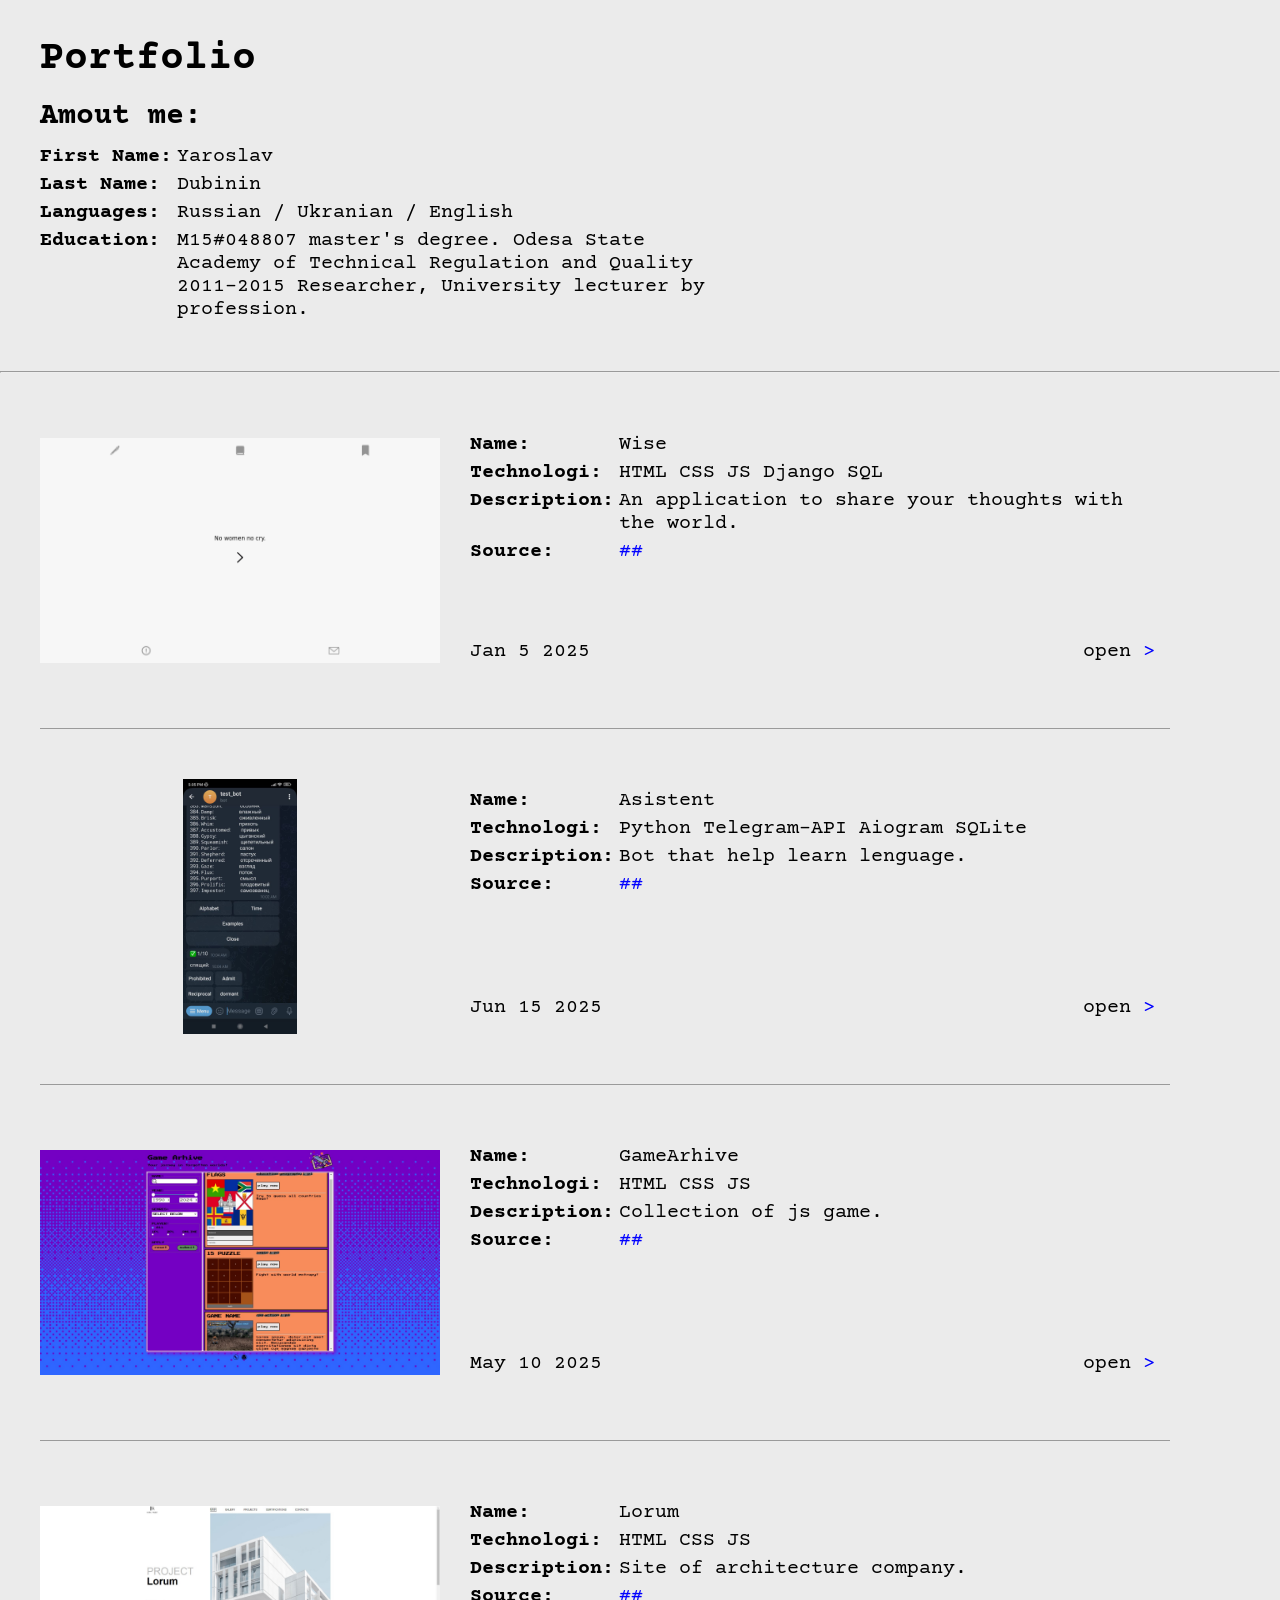
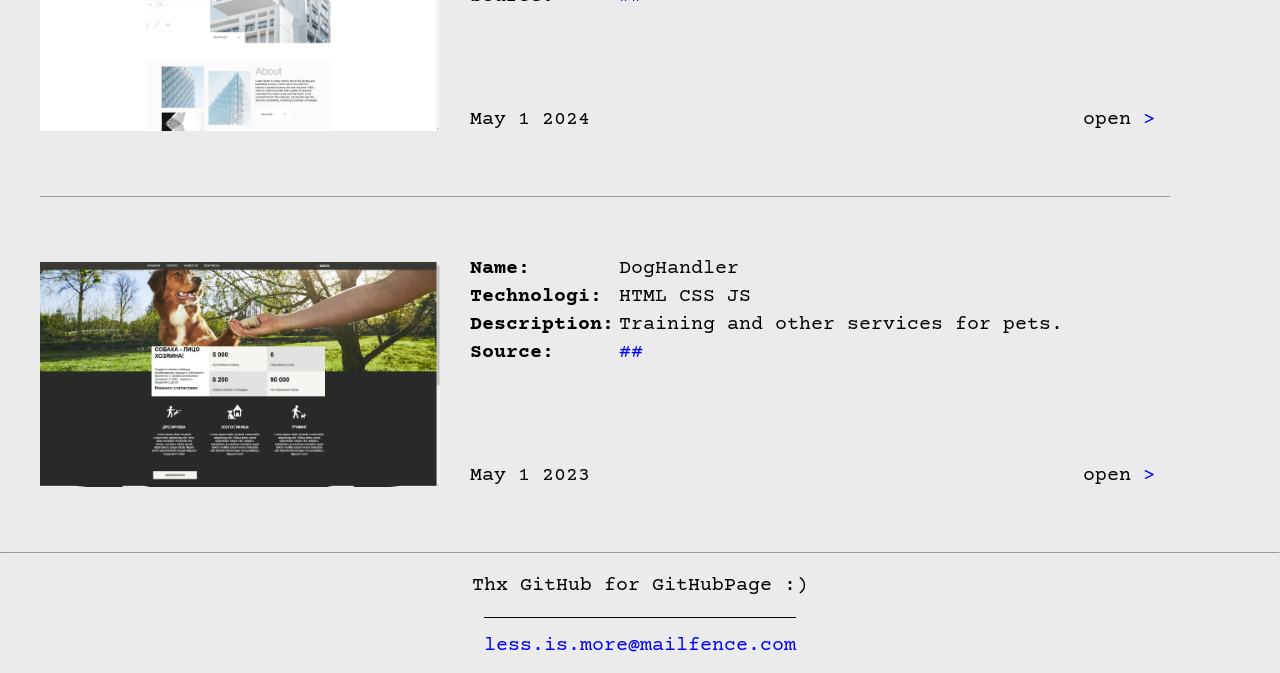
==== index.html @ a86fe273 "Update project links and formatting in index.html" ====
<!DOCTYPE html>
<html lang="en">

<head>
  <meta charset="UTF-8">
  <meta name="viewport" content="width=device-width, initial-scale=1.0">

  <link rel="preconnect" href="https://fonts.googleapis.com">
  <link rel="preconnect" href="https://fonts.gstatic.com" crossorigin>
  <link href="https://fonts.googleapis.com/css2?family=Courier+Prime:ital,wght@0,400;0,700;1,400;1,700&display=swap" rel="stylesheet">

  <link rel="stylesheet" href="css/normolize.css">
  <link rel="stylesheet" href="css/style.css">
  <link rel="icon" href="img/favicon.svg">
  <title>YD Portfolio</title>
</head>

<body>
  <div class="wrapper">
    <header class="header">
      <div class="container">
        <h1 class="main-title">Portfolio</h1>
        <h2>Amout me:</h2>
        
        <dl>
          <dt>First Name:</dt>
          <dd>Yaroslav</dd>
          <dt>Last Name:</dt>
          <dd>Dubinin</dd>
          <dt>Languages:</dt>
          <dd>Russian / Ukranian / English</dd>
          <dt>Education:</dt>
          <dd>M15#048807 master's degree. Odesa State Academy of Technical Regulation and Quality 2011-2015 Researcher, University lecturer by profession.</dd>
        </dl> 
      </div>
    </header>
    
    <hr>  <!-- ################ -->
    
    <main class="main">
      <div class="container">
        <div class="main-inner">
          
          <!-- Wise -->
          <div class="project">
            <div class="previev-img">
              <img src="./projects/wise/img/wise1.png" alt="">
            </div>
      
            <div class="description">
              <dl>
                <dt>Name:</dt>
                <dd>Wise</dd>
                <dt>Technologi:</dt>
                <dd>HTML CSS JS Django SQL</dd>
                <dt>Description:</dt>
                <dd>An application to share your thoughts with the world.</dd>
                <dt>Source:</dt>
                <dd>
                  <a target="_blank" 
                    href="https://github.com/foxtailer/simple-django-project_wise">
                    <span class="project-link__arrow">##</span>
                  </a>
                </dd>
              </dl>

              <div class="project-footer">
                <span class="project-date">Jan 5 2025</span>
                <a class="project-link" target="_blank" 
                  href="https://foxtailer2.pythonanywhere.com/">
                  open <span class="project-link__arrow">></span>
                </a>
              </div>
            </div>
          </div>

          <!-- TelegramBot -->
          <div class="project">
            <div class="previev-img">
              <img src="./projects/asistentBot/img/proviev.jpeg" alt="">
            </div>
      
            <div class="description">
              <dl>
                <dt>Name:</dt>
                <dd>Asistent</dd>
                <dt>Technologi:</dt>
                <dd>Python Telegram-API Aiogram SQLite</dd>
                <dt>Description:</dt>
                <dd>Bot that help learn lenguage.</dd>
                <dt>Source:</dt>
                <dd>
                  <a target="_blank" 
                    href="https://github.com/foxtailer/tg-asistent-bot">
                    <span class="project-link__arrow">##</span>
                  </a>
                </dd>
              </dl>

              <div class="project-footer">
                <span class="project-date">Jun 15 2025</span>
                <a class="project-link" target="_blank" 
                  href="https://web.telegram.org/a/#7823944712">
                  open <span class="project-link__arrow">></span>
                </a>
              </div>
            </div>
          </div>

          <!-- GameArhive -->
          <div class="project">
            <div class="previev-img">
              <img src="./projects/gamearhive/img/previev.jpg" alt="">
            </div>

            <div class="description">
              <dl>
                <dt>Name:</dt>
                <dd>GameArhive</dd>
                <dt>Technologi:</dt>
                <dd>HTML CSS JS</dd>
                <dt>Description:</dt>
                <dd>Collection of js game.</dd>
                <dt>Source:</dt>
                <dd>
                  <a target="_blank" 
                    href="https://github.com/foxtailer/__personal/tree/main/projects/gamearhive">
                    <span class="project-link__arrow">##</span>
                  </a>
                </dd>
              </dl>

              <div class="project-footer">
                <span class="project-date">May 10 2025</span>
                <a class="project-link" target="_blank" 
                  href="./projects/gamearhive/index-g.html">
                  open <span class="project-link__arrow">></span>
                </a>
              </div>
            </div>
          </div>
          
          <!-- Lorum -->
          <div class="project">
            <div class="previev-img">
              <img src="./projects/lorum/img/previev.jpg" alt="">
            </div>
    
            <div class="description">
              <dl>
                <dt>Name:</dt>
                <dd>Lorum</dd>
                <dt>Technologi:</dt>
                <dd>HTML CSS JS</dd>
                <dt>Description:</dt>
                <dd>Site of architecture company.</dd>
                <dt>Source:</dt>
                <dd>
                  <a target="_blank" 
                    href="https://github.com/foxtailer/__personal/tree/main/projects/lorum">
                    <span class="project-link__arrow">##</span>
                  </a>
                </dd>
              </dl>

              <div class="project-footer">
                <span class="project-date">May 1 2024</span>
                <a class="project-link" target="_blank" 
                  href="./projects/lorum/index-l.html">
                  open <span class="project-link__arrow">></span>
                </a>
              </div>
            </div>
          </div>

          <!-- DogHandler -->
          <div class="project">
            <div class="previev-img">
              <img src="./projects/doghandler/img/previev.jpg" alt="">
            </div>
      
            <div class="description">
              <dl>
                <dt>Name:</dt>
                <dd>DogHandler</dd>
                <dt>Technologi:</dt>
                <dd>HTML CSS JS</dd>
                <dt>Description:</dt>
                <dd>Training and other services for pets.</dd>
                <dt>Source:</dt>
                <dd>
                  <a target="_blank" 
                    href="https://github.com/foxtailer/__personal/tree/main/projects/doghandler">
                    <span class="project-link__arrow">##</span>
                  </a>
                </dd>
              </dl>

              <div class="project-footer">
                <span class="project-date">May 1 2023</span>
                <a class="project-link" target="_blank" 
                  href="./projects/doghandler/index-d.html">
                  open <span class="project-link__arrow">></span>
                </a>
              </div>
            </div>
          </div>
          
          <!-- Numbers -->
          <!--
          <div class="project">
            <div class="previev-img">
              <img src="./projects/numbers/img/previev.jpg" alt="">
            </div>
    
            <div class="description">
              <dl>
                <dt>Name:</dt>
                <dd>Numbers</dd>
                <dt>Technologi:</dt>
                <dd>HTML CSS JS</dd>
                <dt>Description:</dt>
                <dd>Asist to learn products code.</dd>
              </dl>
              <a class="project-link" target="_blank" href="./projects/numbers/index.html">
                open <span class="project-link__arrow">></span></a>
            </div>
          </div>
          -->
          
        </div>
      </div>
    </main>

    <hr>
    <footer>
      <div class="container">
        <p>Thx GitHub for GitHubPage :)</p>
        <div class="contacts">
          <a class="contacts__mail" 
            href="mailto:less.is.more@mailfence.com">
          less.is.more@mailfence.com</a>
        </div>
      </div>
    </footer>
  </div>
  
  <script src="js/main.js"></script>
</body>
</html>
---- css/normolize.css ----
/*! normalize.css v8.0.1 | MIT License | github.com/necolas/normalize.css */

/* Document
   ========================================================================== */

/**
 * 1. Correct the line height in all browsers.
 * 2. Prevent adjustments of font size after orientation changes in iOS.
 */

 html {
    line-height: 1.15; /* 1 */
    -webkit-text-size-adjust: 100%; /* 2 */
  }
  
  /* Sections
     ========================================================================== */
  
  /**
   * Remove the margin in all browsers.
   */
  
  body {
    margin: 0;
  }
  
  /**
   * Render the `main` element consistently in IE.
   */
  
  main {
    display: block;
  }
  
  /**
   * Correct the font size and margin on `h1` elements within `section` and
   * `article` contexts in Chrome, Firefox, and Safari.
   */
  
  h1 {
    font-size: 2em;
    margin: 0.67em 0;
  }
  
  /* Grouping content
     ========================================================================== */
  
  /**
   * 1. Add the correct box sizing in Firefox.
   * 2. Show the overflow in Edge and IE.
   */
  
  hr {
    box-sizing: content-box; /* 1 */
    height: 0; /* 1 */
    overflow: visible; /* 2 */
  }
  
  /**
   * 1. Correct the inheritance and scaling of font size in all browsers.
   * 2. Correct the odd `em` font sizing in all browsers.
   */
  
  pre {
    font-family: monospace, monospace; /* 1 */
    font-size: 1em; /* 2 */
  }
  
  /* Text-level semantics
     ========================================================================== */
  
  /**
   * Remove the gray background on active links in IE 10.
   */
  
  a {
    background-color: transparent;
  }
  
  /**
   * 1. Remove the bottom border in Chrome 57-
   * 2. Add the correct text decoration in Chrome, Edge, IE, Opera, and Safari.
   */
  
  abbr[title] {
    border-bottom: none; /* 1 */
    text-decoration: underline; /* 2 */
    text-decoration: underline dotted; /* 2 */
  }
  
  /**
   * Add the correct font weight in Chrome, Edge, and Safari.
   */
  
  b,
  strong {
    font-weight: bolder;
  }
  
  /**
   * 1. Correct the inheritance and scaling of font size in all browsers.
   * 2. Correct the odd `em` font sizing in all browsers.
   */
  
  code,
  kbd,
  samp {
    font-family: monospace, monospace; /* 1 */
    font-size: 1em; /* 2 */
  }
  
  /**
   * Add the correct font size in all browsers.
   */
  
  small {
    font-size: 80%;
  }
  
  /**
   * Prevent `sub` and `sup` elements from affecting the line height in
   * all browsers.
   */
  
  sub,
  sup {
    font-size: 75%;
    line-height: 0;
    position: relative;
    vertical-align: baseline;
  }
  
  sub {
    bottom: -0.25em;
  }
  
  sup {
    top: -0.5em;
  }
  
  /* Embedded content
     ========================================================================== */
  
  /**
   * Remove the border on images inside links in IE 10.
   */
  
  img {
    border-style: none;
  }
  
  /* Forms
     ========================================================================== */
  
  /**
   * 1. Change the font styles in all browsers.
   * 2. Remove the margin in Firefox and Safari.
   */
  
  button,
  input,
  optgroup,
  select,
  textarea {
    font-family: inherit; /* 1 */
    font-size: 100%; /* 1 */
    line-height: 1.15; /* 1 */
    margin: 0; /* 2 */
  }
  
  /**
   * Show the overflow in IE.
   * 1. Show the overflow in Edge.
   */
  
  button,
  input { /* 1 */
    overflow: visible;
  }
  
  /**
   * Remove the inheritance of text transform in Edge, Firefox, and IE.
   * 1. Remove the inheritance of text transform in Firefox.
   */
  
  button,
  select { /* 1 */
    text-transform: none;
  }
  
  /**
   * Correct the inability to style clickable types in iOS and Safari.
   */
  
  button,
  [type="button"],
  [type="reset"],
  [type="submit"] {
    -webkit-appearance: button;
  }
  
  /**
   * Remove the inner border and padding in Firefox.
   */
  
  button::-moz-focus-inner,
  [type="button"]::-moz-focus-inner,
  [type="reset"]::-moz-focus-inner,
  [type="submit"]::-moz-focus-inner {
    border-style: none;
    padding: 0;
  }
  
  /**
   * Restore the focus styles unset by the previous rule.
   */
  
  button:-moz-focusring,
  [type="button"]:-moz-focusring,
  [type="reset"]:-moz-focusring,
  [type="submit"]:-moz-focusring {
    outline: 1px dotted ButtonText;
  }
  
  /**
   * Correct the padding in Firefox.
   */
  
  fieldset {
    padding: 0.35em 0.75em 0.625em;
  }
  
  /**
   * 1. Correct the text wrapping in Edge and IE.
   * 2. Correct the color inheritance from `fieldset` elements in IE.
   * 3. Remove the padding so developers are not caught out when they zero out
   *    `fieldset` elements in all browsers.
   */
  
  legend {
    box-sizing: border-box; /* 1 */
    color: inherit; /* 2 */
    display: table; /* 1 */
    max-width: 100%; /* 1 */
    padding: 0; /* 3 */
    white-space: normal; /* 1 */
  }
  
  /**
   * Add the correct vertical alignment in Chrome, Firefox, and Opera.
   */
  
  progress {
    vertical-align: baseline;
  }
  
  /**
   * Remove the default vertical scrollbar in IE 10+.
   */
  
  textarea {
    overflow: auto;
  }
  
  /**
   * 1. Add the correct box sizing in IE 10.
   * 2. Remove the padding in IE 10.
   */
  
  [type="checkbox"],
  [type="radio"] {
    box-sizing: border-box; /* 1 */
    padding: 0; /* 2 */
  }
  
  /**
   * Correct the cursor style of increment and decrement buttons in Chrome.
   */
  
  [type="number"]::-webkit-inner-spin-button,
  [type="number"]::-webkit-outer-spin-button {
    height: auto;
  }
  
  /**
   * 1. Correct the odd appearance in Chrome and Safari.
   * 2. Correct the outline style in Safari.
   */
  
  [type="search"] {
    -webkit-appearance: textfield; /* 1 */
    outline-offset: -2px; /* 2 */
  }
  
  /**
   * Remove the inner padding in Chrome and Safari on macOS.
   */
  
  [type="search"]::-webkit-search-decoration {
    -webkit-appearance: none;
  }
  
  /**
   * 1. Correct the inability to style clickable types in iOS and Safari.
   * 2. Change font properties to `inherit` in Safari.
   */
  
  ::-webkit-file-upload-button {
    -webkit-appearance: button; /* 1 */
    font: inherit; /* 2 */
  }
  
  /* Interactive
     ========================================================================== */
  
  /*
   * Add the correct display in Edge, IE 10+, and Firefox.
   */
  
  details {
    display: block;
  }
  
  /*
   * Add the correct display in all browsers.
   */
  
  summary {
    display: list-item;
  }
  
  /* Misc
     ========================================================================== */
  
  /**
   * Add the correct display in IE 10+.
   */
  
  template {
    display: none;
  }
  
  /**
   * Add the correct display in IE 10.
   */
  
  [hidden] {
    display: none;
  }
---- css/style.css ----
html {
  box-sizing: border-box;
  font-size: 100%;
}

*,
*::after,
*::before {
  box-sizing: inherit;
  margin: 0;
  padding: 0;
}

html,
body {
  height: 100%;
}

body {
  font-family: "Courier Prime", monospace;
  font-size: 1.25rem;
  font-weight: 400;
  font-style: normal;
  color: #000;
  background-color: #EBEBEB;
}

.wrapper {
  min-height: 100%;
  display: flex;
  flex-direction: column;
}

.container {
  max-width: 1220px;
  padding: 0 10px;
  margin: 0 auto;
}

.main {
  flex-grow: 1;
}

h1, h2, h3, h4, h5, h6 {
  margin: 0;
}

ul {
  list-style: none;
}

a {
  text-decoration: none;
  color: inherit;
}

.visually-hidden {
  position: absolute;
  width: 1px;
  height: 1px;
  margin: -1px;
  border: 0;
  padding: 0;

  white-space: nowrap;
  clip-path: inset(100%);
  clip: rect(0 0 0 0);
  overflow: hidden;

  outline: 0;
  outline-offset: 0;
}

/* ------- */


/* Header */

.header {
  padding: 50px 0;
}

.main-title {
  margin-bottom: 30px;
  line-height: 20px;
}

.main-title span {
  font-size: 1.2rem;
}

dl {
  margin-top: 10px;
  max-width: 700px;
  display: grid;
  grid-template-columns: max-content 1fr;
  gap: 5px; 
}

dt {
  font-weight: 700;
}


/* Project */

.project {
  padding: 50px 0;
  display: flex;
  flex-wrap: wrap;
  gap: 30px;
}

.project:not(:last-child) {
  border-bottom: 1px solid #9a9a9a;
}

.previev-img {
  width: 400px;
}

.previev-img img {
  width: 100%;
  height: 255px;
  vertical-align: top;
  object-fit: contain;
}

.project-link {
  margin-bottom: 15px;
  margin-right: 15px;
  margin-top: 15px;
  align-self: flex-end;
}

.project-link__arrow {
  color: blue;
}

.description {
  display: flex;
  flex-direction: column;
  justify-content: space-between;
  flex-grow: 1;
}

.main-inner {
  width: fit-content;
}

.link-wrapper {
  display: flex;
  flex-direction: column;
  align-items: flex-end;
}


/* Footer */

footer p {
  text-align: center;
  padding: 20px 0;
}

.contacts {
  text-align: center;
}

.contacts__mail {
  color: blue;
  border-top: 1px solid black;
  padding: 1rem 0;
  display: inline-block;
}

.project-footer {
    display: flex;
    justify-content: space-between;
    align-items: center;
}


@media(max-width:430px) {
  .previev-img {
    width: 300px;
  }
}

@media(max-width:360px) {
  html {
    font-size: 80%;
  }
}
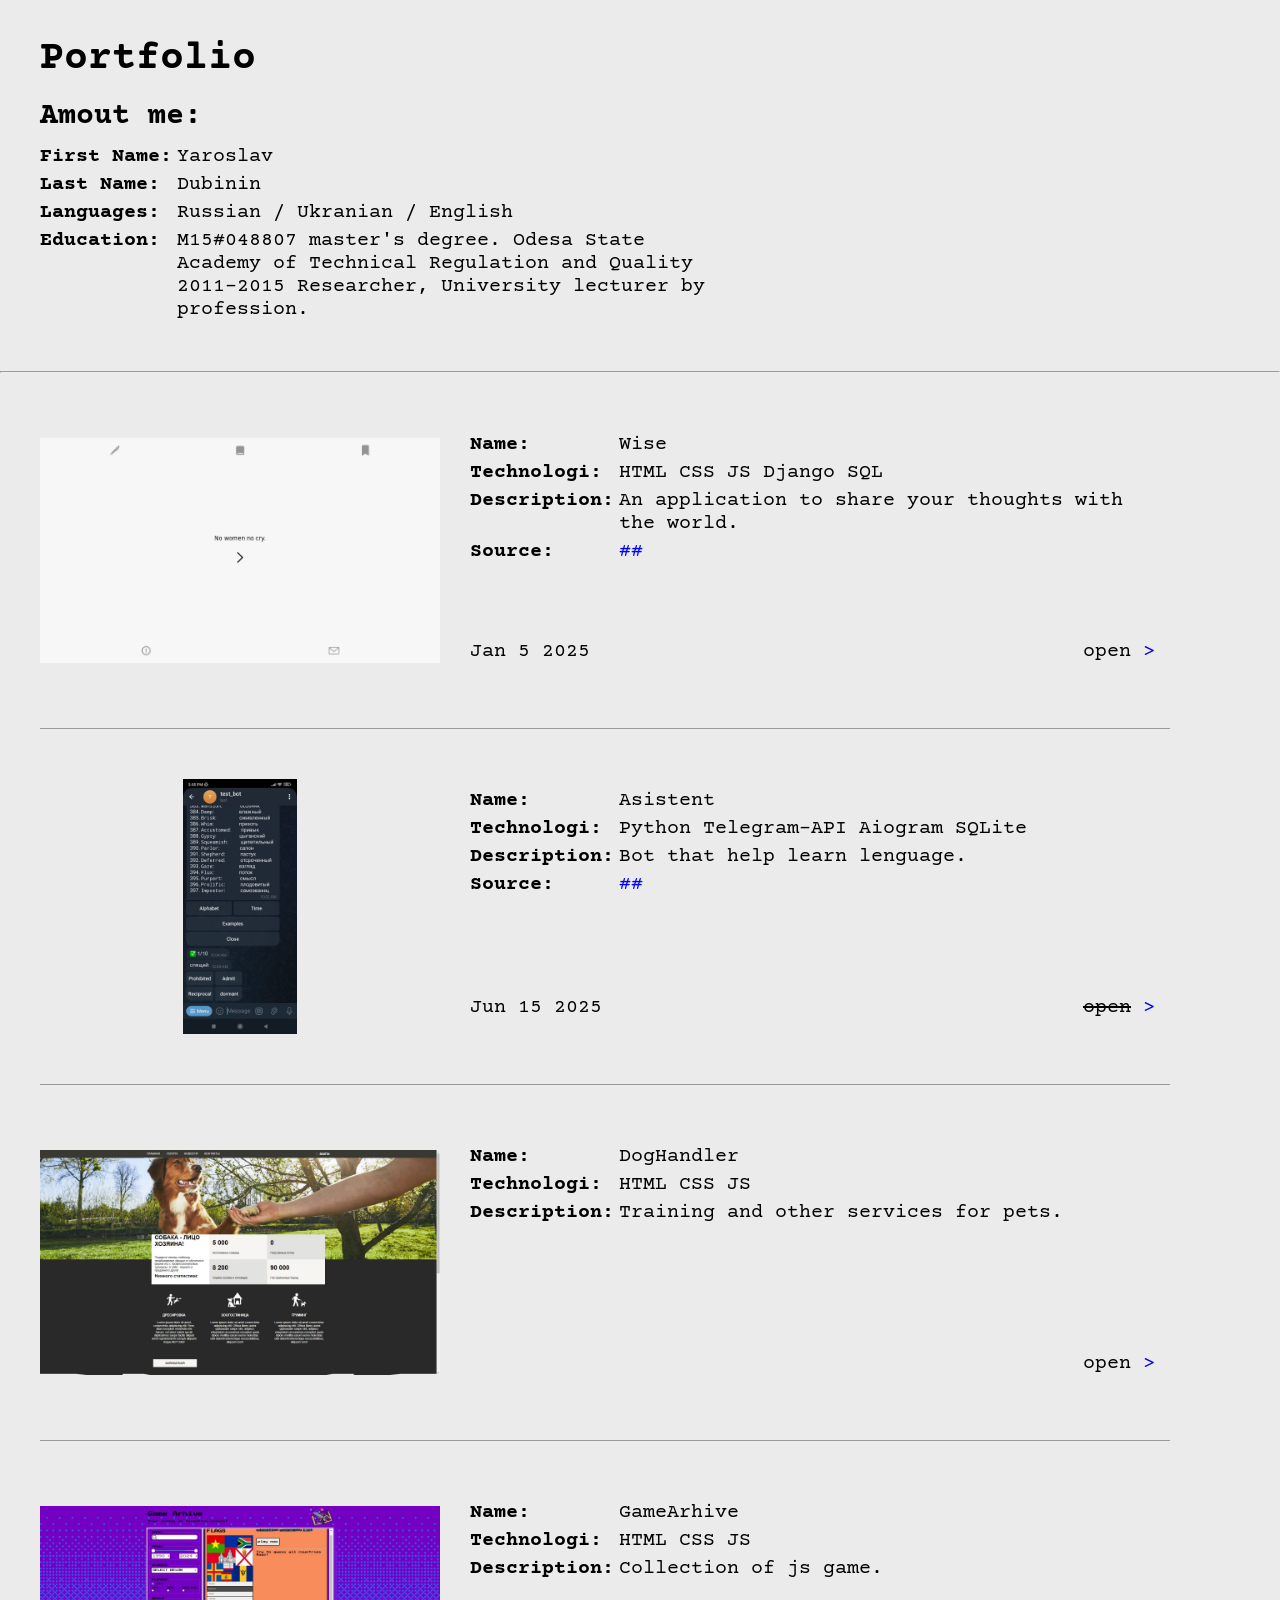
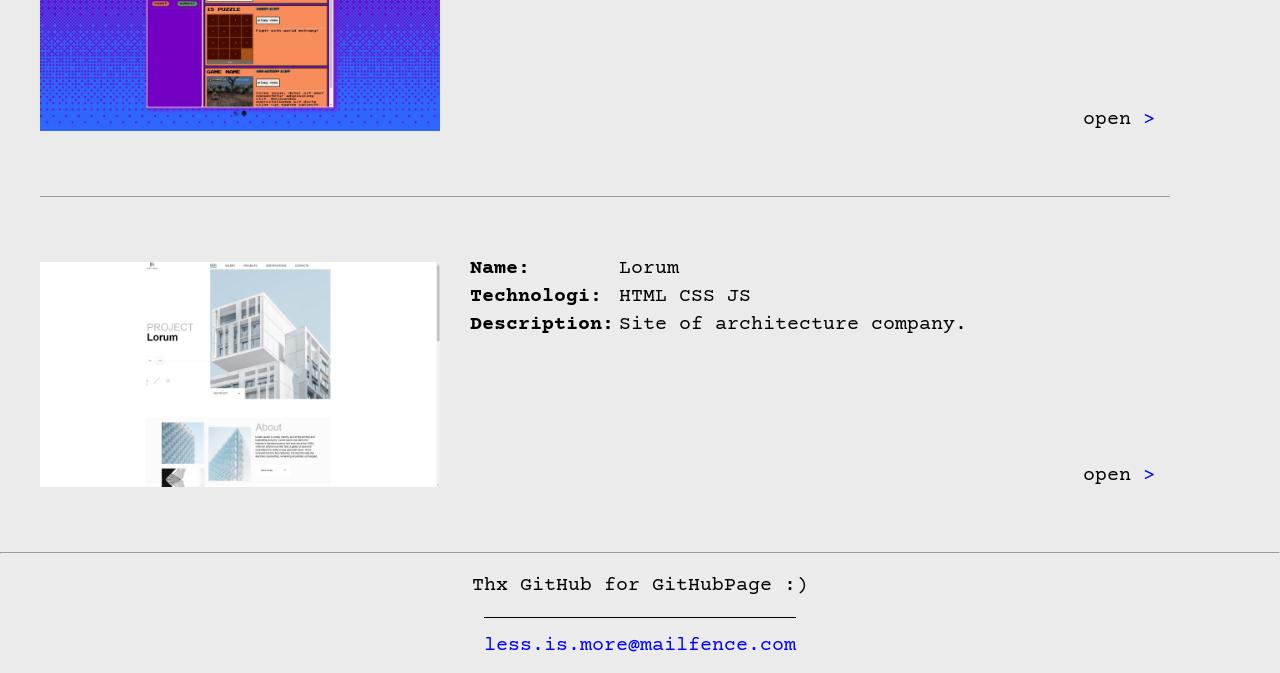
==== commit 5b6eab26: "Adding video to projects description" ====
--- a/index.html
+++ b/index.html
@@ -35,7 +35,7 @@
       </div>
     </header>
     
-    <hr>  <!-- ################ -->
+    <hr>
     
     <main class="main">
       <div class="container">
@@ -56,20 +56,18 @@
                 <dt>Description:</dt>
                 <dd>An application to share your thoughts with the world.</dd>
                 <dt>Source:</dt>
-                <dd>
-                  <a target="_blank" 
-                    href="https://github.com/foxtailer/simple-django-project_wise">
-                    <span class="project-link__arrow">##</span>
-                  </a>
+                <dd><a target="_blank" 
+                  href="https://github.com/foxtailer/simple-django-project_wise">
+                  <span class="project-link__arrow">##</span></a>
                 </dd>
               </dl>
 
               <div class="project-footer">
                 <span class="project-date">Jan 5 2025</span>
+
                 <a class="project-link" target="_blank" 
                   href="https://foxtailer2.pythonanywhere.com/">
-                  open <span class="project-link__arrow">></span>
-                </a>
+                open <span class="project-link__arrow">></span></a>
               </div>
             </div>
           </div>
@@ -89,24 +87,46 @@
                 <dt>Description:</dt>
                 <dd>Bot that help learn lenguage.</dd>
                 <dt>Source:</dt>
-                <dd>
-                  <a target="_blank" 
-                    href="https://github.com/foxtailer/tg-asistent-bot">
-                    <span class="project-link__arrow">##</span>
-                  </a>
+                <dd><a target="_blank" 
+                  href="https://github.com/foxtailer/tg-asistent-bot">
+                  <span class="project-link__arrow">##</span></a>
                 </dd>
               </dl>
 
               <div class="project-footer">
                 <span class="project-date">Jun 15 2025</span>
+
                 <a class="project-link" target="_blank" 
-                  href="https://web.telegram.org/a/#7823944712">
-                  open <span class="project-link__arrow">></span>
-                </a>
+                  href="">
+                <s>open</s> <span class="project-link__arrow">></span></a>
               </div>
             </div>
           </div>
 
+          <!-- DogHandler -->
+          <div class="project">
+            <div class="previev-img">
+              <!-- <img src="./projects/doghandler/img/previev.jpg" alt=""> -->
+              <video src="./projects/doghandler/img/dh.mp4"
+                poster="./projects/doghandler/img/previev.jpg"
+                muted loop playsinline preload="none"></video>
+            </div>
+      
+            <div class="description">
+              <dl>
+                <dt>Name:</dt>
+                <dd>DogHandler</dd>
+                <dt>Technologi:</dt>
+                <dd>HTML CSS JS</dd>
+                <dt>Description:</dt>
+                <dd>Training and other services for pets.</dd>
+              </dl>
+              <a class="project-link" target="_blank" 
+                href="./projects/doghandler/index-d.html">
+              open <span class="project-link__arrow">></span></a>
+            </div>
+          </div>
+
           <!-- GameArhive -->
           <div class="project">
             <div class="previev-img">
@@ -121,22 +141,10 @@
                 <dd>HTML CSS JS</dd>
                 <dt>Description:</dt>
                 <dd>Collection of js game.</dd>
-                <dt>Source:</dt>
-                <dd>
-                  <a target="_blank" 
-                    href="https://github.com/foxtailer/__personal/tree/main/projects/gamearhive">
-                    <span class="project-link__arrow">##</span>
-                  </a>
-                </dd>
-              </dl>
-
-              <div class="project-footer">
-                <span class="project-date">May 10 2025</span>
-                <a class="project-link" target="_blank" 
-                  href="./projects/gamearhive/index-g.html">
-                  open <span class="project-link__arrow">></span>
-                </a>
-              </div>
+              </dl>
+              <a class="project-link" target="_blank" 
+                href="./projects/gamearhive/index-g.html">
+              open <span class="project-link__arrow">></span></a>
             </div>
           </div>
           
@@ -154,58 +162,13 @@
                 <dd>HTML CSS JS</dd>
                 <dt>Description:</dt>
                 <dd>Site of architecture company.</dd>
-                <dt>Source:</dt>
-                <dd>
-                  <a target="_blank" 
-                    href="https://github.com/foxtailer/__personal/tree/main/projects/lorum">
-                    <span class="project-link__arrow">##</span>
-                  </a>
-                </dd>
-              </dl>
-
-              <div class="project-footer">
-                <span class="project-date">May 1 2024</span>
-                <a class="project-link" target="_blank" 
-                  href="./projects/lorum/index-l.html">
-                  open <span class="project-link__arrow">></span>
-                </a>
-              </div>
-            </div>
-          </div>
-
-          <!-- DogHandler -->
-          <div class="project">
-            <div class="previev-img">
-              <img src="./projects/doghandler/img/previev.jpg" alt="">
-            </div>
-      
-            <div class="description">
-              <dl>
-                <dt>Name:</dt>
-                <dd>DogHandler</dd>
-                <dt>Technologi:</dt>
-                <dd>HTML CSS JS</dd>
-                <dt>Description:</dt>
-                <dd>Training and other services for pets.</dd>
-                <dt>Source:</dt>
-                <dd>
-                  <a target="_blank" 
-                    href="https://github.com/foxtailer/__personal/tree/main/projects/doghandler">
-                    <span class="project-link__arrow">##</span>
-                  </a>
-                </dd>
-              </dl>
-
-              <div class="project-footer">
-                <span class="project-date">May 1 2023</span>
-                <a class="project-link" target="_blank" 
-                  href="./projects/doghandler/index-d.html">
-                  open <span class="project-link__arrow">></span>
-                </a>
-              </div>
-            </div>
-          </div>
-          
+              </dl>
+              <a class="project-link" target="_blank" 
+                href="./projects/lorum/index-l.html">
+              open <span class="project-link__arrow">></span></a>
+            </div>
+          </div>
+
           <!-- Numbers -->
           <!--
           <div class="project">
--- a/css/style.css
+++ b/css/style.css
@@ -119,6 +119,13 @@
   width: 400px;
 }
 
+.previev-img video {
+  width: 100%;
+  height: 255px;
+  vertical-align: top;
+  object-fit: contain;
+}
+
 .previev-img img {
   width: 100%;
   height: 255px;
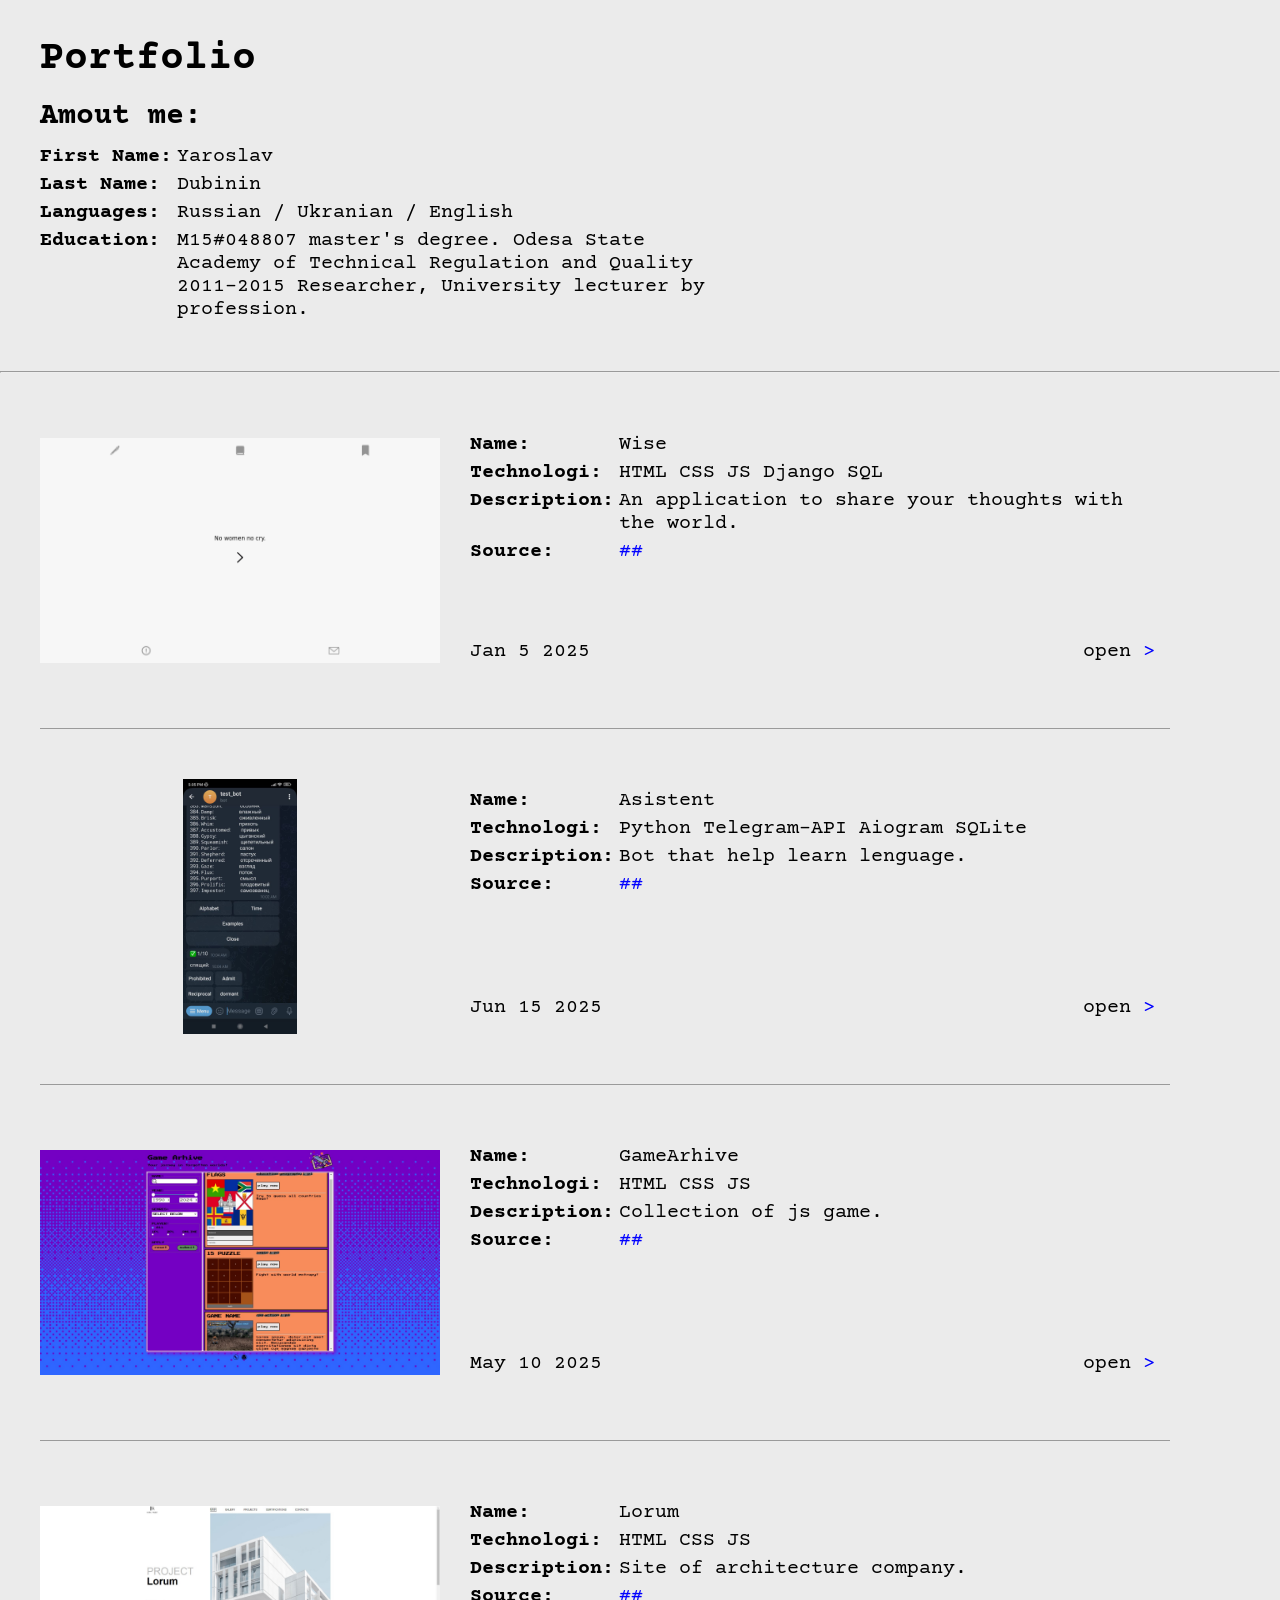
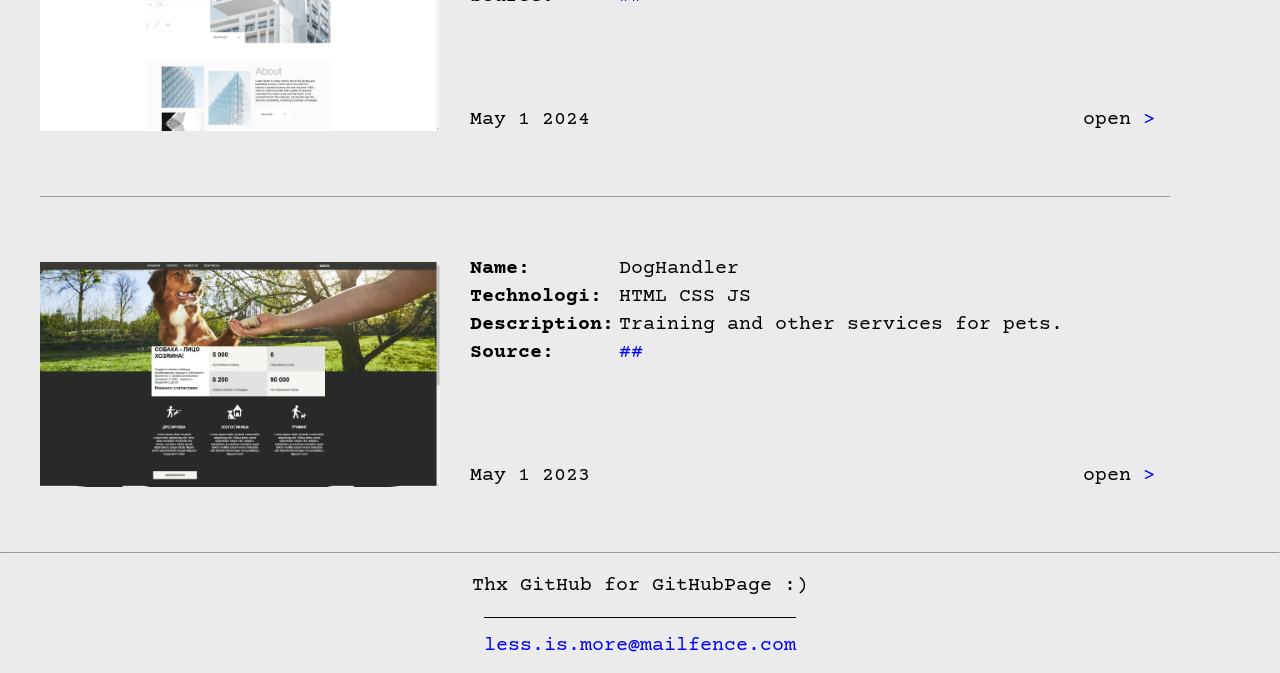
==== commit 1db2b5b8: "Merge branch 'main' of https://github.com/foxtailer/__personal" ====
--- a/index.html
+++ b/index.html
@@ -35,7 +35,7 @@
       </div>
     </header>
     
-    <hr>
+    <hr>  <!-- ################ -->
     
     <main class="main">
       <div class="container">
@@ -56,18 +56,20 @@
                 <dt>Description:</dt>
                 <dd>An application to share your thoughts with the world.</dd>
                 <dt>Source:</dt>
-                <dd><a target="_blank" 
-                  href="https://github.com/foxtailer/simple-django-project_wise">
-                  <span class="project-link__arrow">##</span></a>
+                <dd>
+                  <a target="_blank" 
+                    href="https://github.com/foxtailer/simple-django-project_wise">
+                    <span class="project-link__arrow">##</span>
+                  </a>
                 </dd>
               </dl>
 
               <div class="project-footer">
                 <span class="project-date">Jan 5 2025</span>
-
                 <a class="project-link" target="_blank" 
                   href="https://foxtailer2.pythonanywhere.com/">
-                open <span class="project-link__arrow">></span></a>
+                  open <span class="project-link__arrow">></span>
+                </a>
               </div>
             </div>
           </div>
@@ -87,18 +89,86 @@
                 <dt>Description:</dt>
                 <dd>Bot that help learn lenguage.</dd>
                 <dt>Source:</dt>
-                <dd><a target="_blank" 
-                  href="https://github.com/foxtailer/tg-asistent-bot">
-                  <span class="project-link__arrow">##</span></a>
+                <dd>
+                  <a target="_blank" 
+                    href="https://github.com/foxtailer/asistent1.0">
+                    <span class="project-link__arrow">##</span>
+                  </a>
                 </dd>
               </dl>
 
               <div class="project-footer">
                 <span class="project-date">Jun 15 2025</span>
-
-                <a class="project-link" target="_blank" 
-                  href="">
-                <s>open</s> <span class="project-link__arrow">></span></a>
+                <a class="project-link" target="_blank" 
+                  href="https://web.telegram.org/a/#7823944712">
+                  open <span class="project-link__arrow">></span>
+                </a>
+              </div>
+            </div>
+          </div>
+
+          <!-- GameArhive -->
+          <div class="project">
+            <div class="previev-img">
+              <img src="./projects/gamearhive/img/previev.jpg" alt="">
+            </div>
+
+            <div class="description">
+              <dl>
+                <dt>Name:</dt>
+                <dd>GameArhive</dd>
+                <dt>Technologi:</dt>
+                <dd>HTML CSS JS</dd>
+                <dt>Description:</dt>
+                <dd>Collection of js game.</dd>
+                <dt>Source:</dt>
+                <dd>
+                  <a target="_blank" 
+                    href="https://github.com/foxtailer/__personal/tree/main/projects/gamearhive">
+                    <span class="project-link__arrow">##</span>
+                  </a>
+                </dd>
+              </dl>
+
+              <div class="project-footer">
+                <span class="project-date">May 10 2025</span>
+                <a class="project-link" target="_blank" 
+                  href="./projects/gamearhive/index-g.html">
+                  open <span class="project-link__arrow">></span>
+                </a>
+              </div>
+            </div>
+          </div>
+          
+          <!-- Lorum -->
+          <div class="project">
+            <div class="previev-img">
+              <img src="./projects/lorum/img/previev.jpg" alt="">
+            </div>
+    
+            <div class="description">
+              <dl>
+                <dt>Name:</dt>
+                <dd>Lorum</dd>
+                <dt>Technologi:</dt>
+                <dd>HTML CSS JS</dd>
+                <dt>Description:</dt>
+                <dd>Site of architecture company.</dd>
+                <dt>Source:</dt>
+                <dd>
+                  <a target="_blank" 
+                    href="https://github.com/foxtailer/__personal/tree/main/projects/lorum">
+                    <span class="project-link__arrow">##</span>
+                  </a>
+                </dd>
+              </dl>
+
+              <div class="project-footer">
+                <span class="project-date">May 1 2024</span>
+                <a class="project-link" target="_blank" 
+                  href="./projects/lorum/index-l.html">
+                  open <span class="project-link__arrow">></span>
+                </a>
               </div>
             </div>
           </div>
@@ -120,55 +190,25 @@
                 <dd>HTML CSS JS</dd>
                 <dt>Description:</dt>
                 <dd>Training and other services for pets.</dd>
-              </dl>
-              <a class="project-link" target="_blank" 
-                href="./projects/doghandler/index-d.html">
-              open <span class="project-link__arrow">></span></a>
-            </div>
-          </div>
-
-          <!-- GameArhive -->
-          <div class="project">
-            <div class="previev-img">
-              <img src="./projects/gamearhive/img/previev.jpg" alt="">
-            </div>
-
-            <div class="description">
-              <dl>
-                <dt>Name:</dt>
-                <dd>GameArhive</dd>
-                <dt>Technologi:</dt>
-                <dd>HTML CSS JS</dd>
-                <dt>Description:</dt>
-                <dd>Collection of js game.</dd>
-              </dl>
-              <a class="project-link" target="_blank" 
-                href="./projects/gamearhive/index-g.html">
-              open <span class="project-link__arrow">></span></a>
-            </div>
-          </div>
-          
-          <!-- Lorum -->
-          <div class="project">
-            <div class="previev-img">
-              <img src="./projects/lorum/img/previev.jpg" alt="">
-            </div>
-    
-            <div class="description">
-              <dl>
-                <dt>Name:</dt>
-                <dd>Lorum</dd>
-                <dt>Technologi:</dt>
-                <dd>HTML CSS JS</dd>
-                <dt>Description:</dt>
-                <dd>Site of architecture company.</dd>
-              </dl>
-              <a class="project-link" target="_blank" 
-                href="./projects/lorum/index-l.html">
-              open <span class="project-link__arrow">></span></a>
-            </div>
-          </div>
-
+                <dt>Source:</dt>
+                <dd>
+                  <a target="_blank" 
+                    href="https://github.com/foxtailer/__personal/tree/main/projects/doghandler">
+                    <span class="project-link__arrow">##</span>
+                  </a>
+                </dd>
+              </dl>
+
+              <div class="project-footer">
+                <span class="project-date">May 1 2023</span>
+                <a class="project-link" target="_blank" 
+                  href="./projects/doghandler/index-d.html">
+                  open <span class="project-link__arrow">></span>
+                </a>
+              </div>
+            </div>
+          </div>
+          
           <!-- Numbers -->
           <!--
           <div class="project">
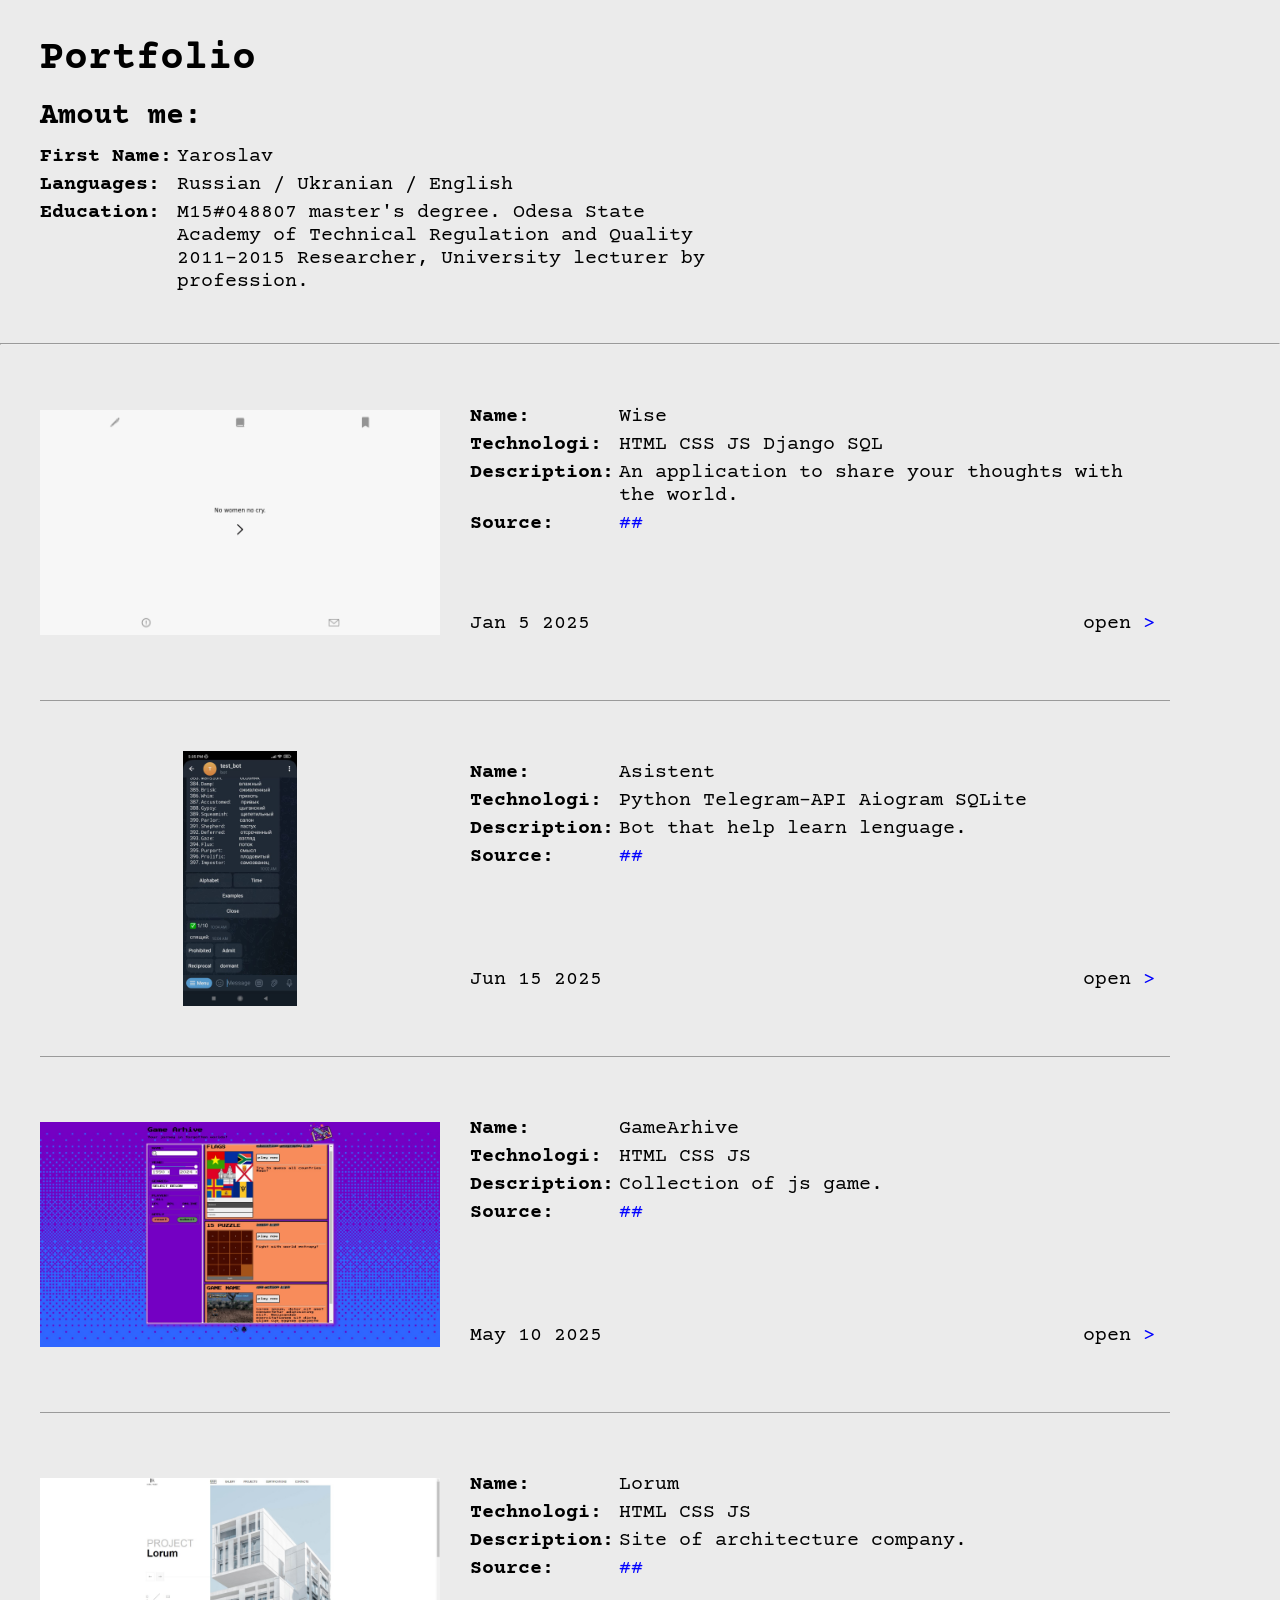
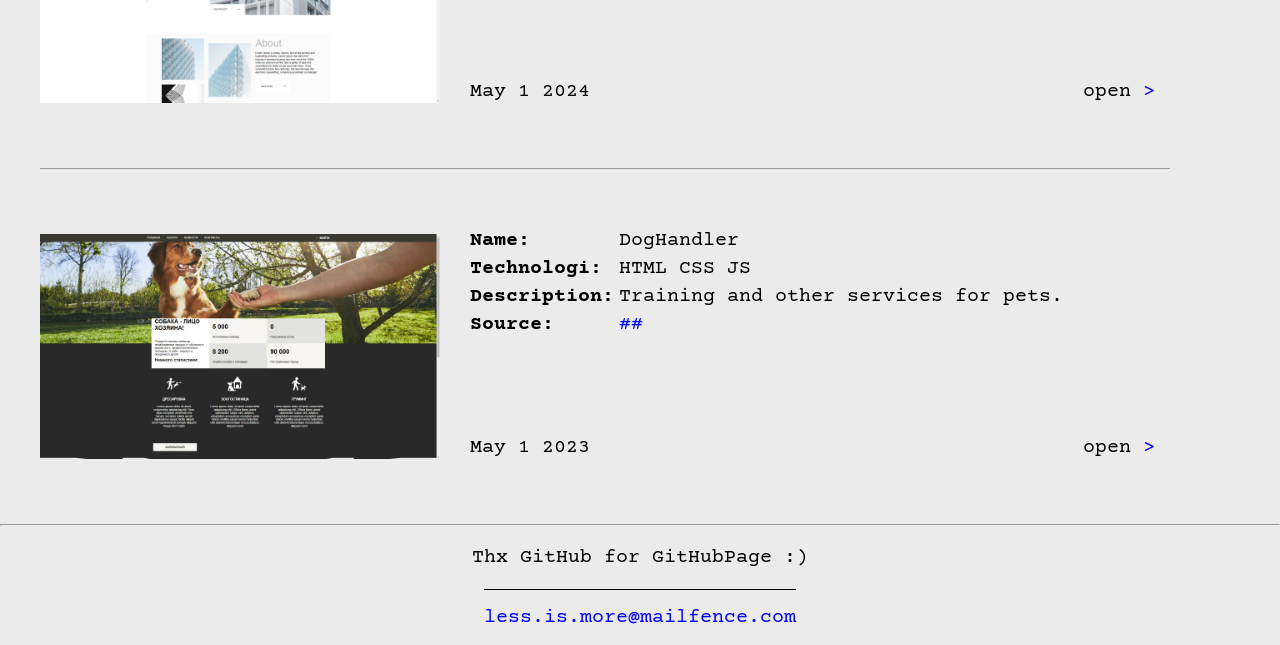
==== commit b73c04c0: "index.html update" ====
--- a/index.html
+++ b/index.html
@@ -25,8 +25,8 @@
         <dl>
           <dt>First Name:</dt>
           <dd>Yaroslav</dd>
-          <dt>Last Name:</dt>
-          <dd>Dubinin</dd>
+          <!--<dt>Last Name:</dt>
+          <dd>Dubinin</dd>-->
           <dt>Languages:</dt>
           <dd>Russian / Ukranian / English</dd>
           <dt>Education:</dt>
@@ -176,7 +176,6 @@
           <!-- DogHandler -->
           <div class="project">
             <div class="previev-img">
-              <!-- <img src="./projects/doghandler/img/previev.jpg" alt=""> -->
               <video src="./projects/doghandler/img/dh.mp4"
                 poster="./projects/doghandler/img/previev.jpg"
                 muted loop playsinline preload="none"></video>
--- a/css/style.css
+++ b/css/style.css
@@ -117,20 +117,29 @@
 
 .previev-img {
   width: 400px;
-}
-
-.previev-img video {
+  height: 255px;
+  position: relative;
+}
+
+.previev-img video,
+.previev-img img {
   width: 100%;
-  height: 255px;
+  height: 100%;
   vertical-align: top;
   object-fit: contain;
-}
-
-.previev-img img {
-  width: 100%;
-  height: 255px;
-  vertical-align: top;
-  object-fit: contain;
+  border-radius: 4px;
+  
+  transition: transform 0.3s cubic-bezier(0.25, 1, 0.5, 1), box-shadow 0.3s ease;
+  transform-origin: center center;
+  position: relative;
+  z-index: 1;
+}
+
+.previev-img:hover video,
+.previev-img:hover img {
+  transform: scale(1.7);
+  z-index: 100;
+  box-shadow: 0 10px 25px rgba(0, 0, 0, 0.4);
 }
 
 .project-link {
@@ -197,4 +206,4 @@
   html {
     font-size: 80%;
   }
-}+}
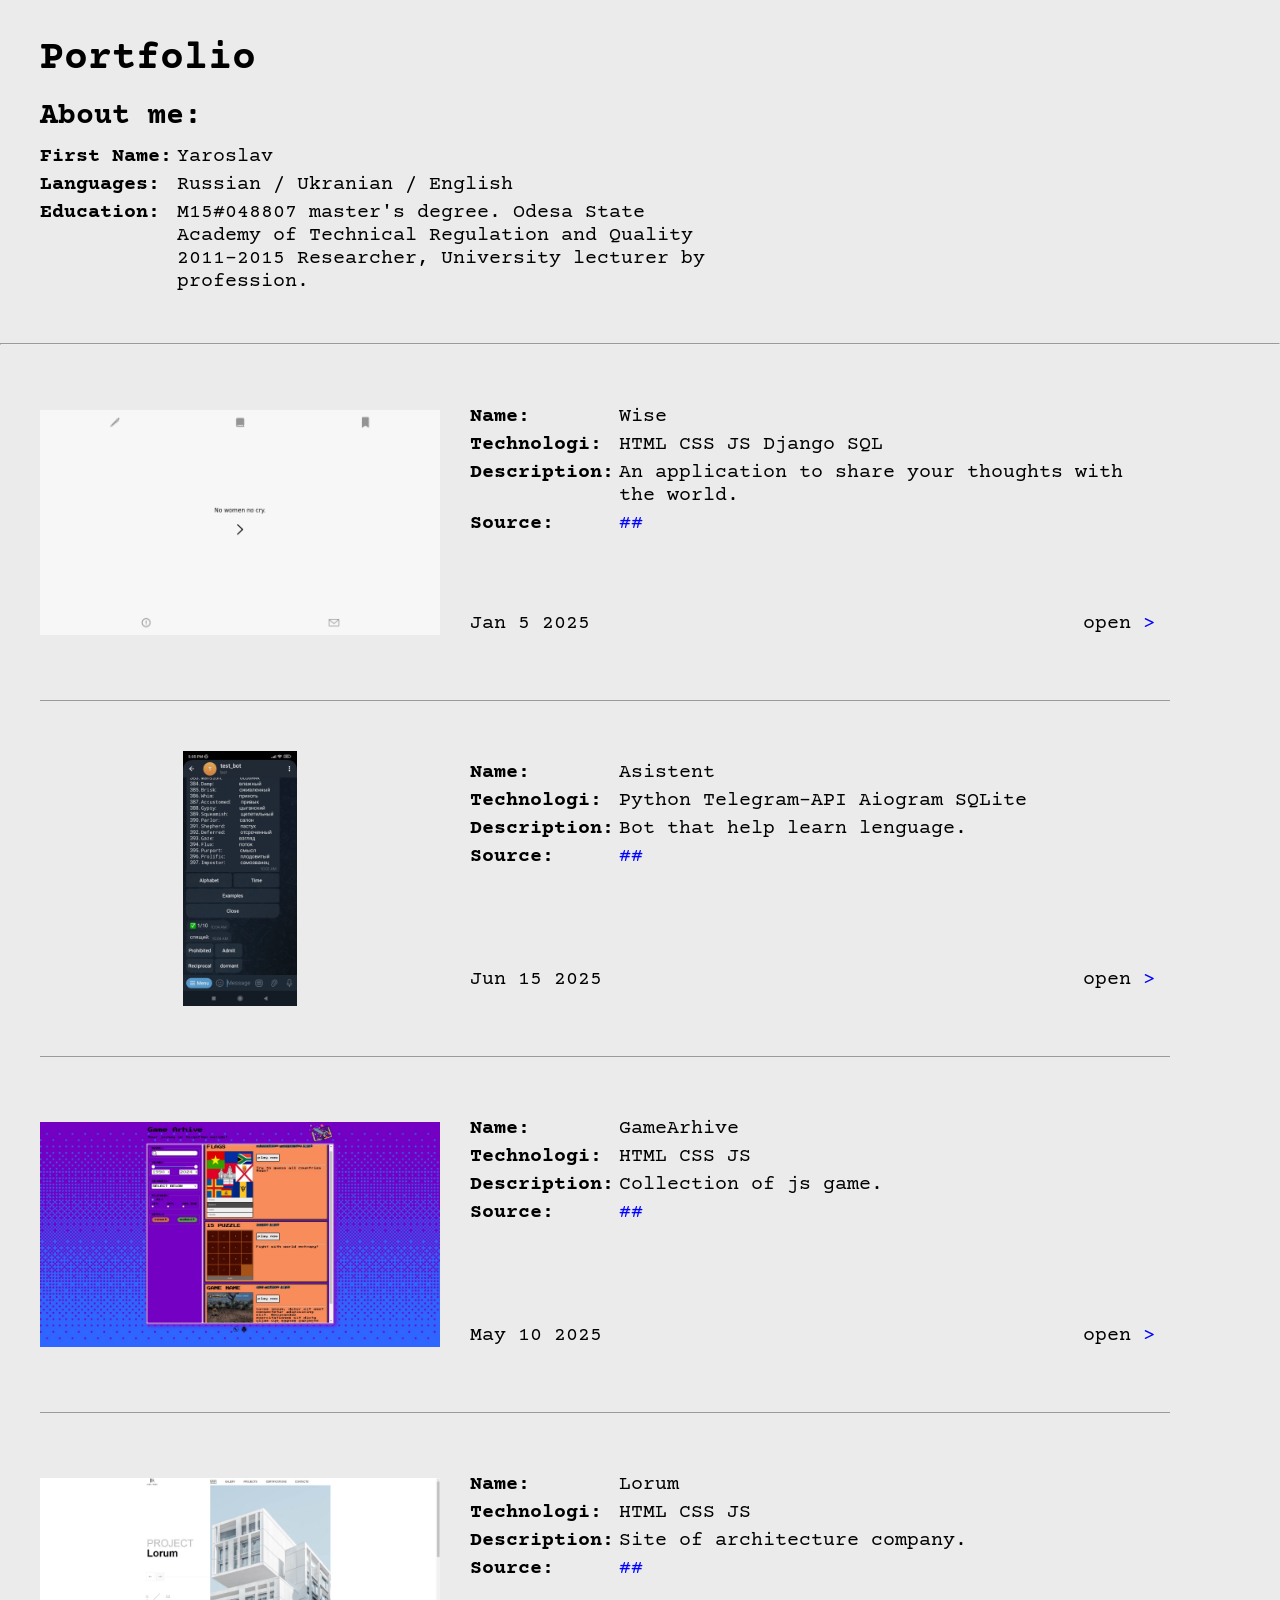
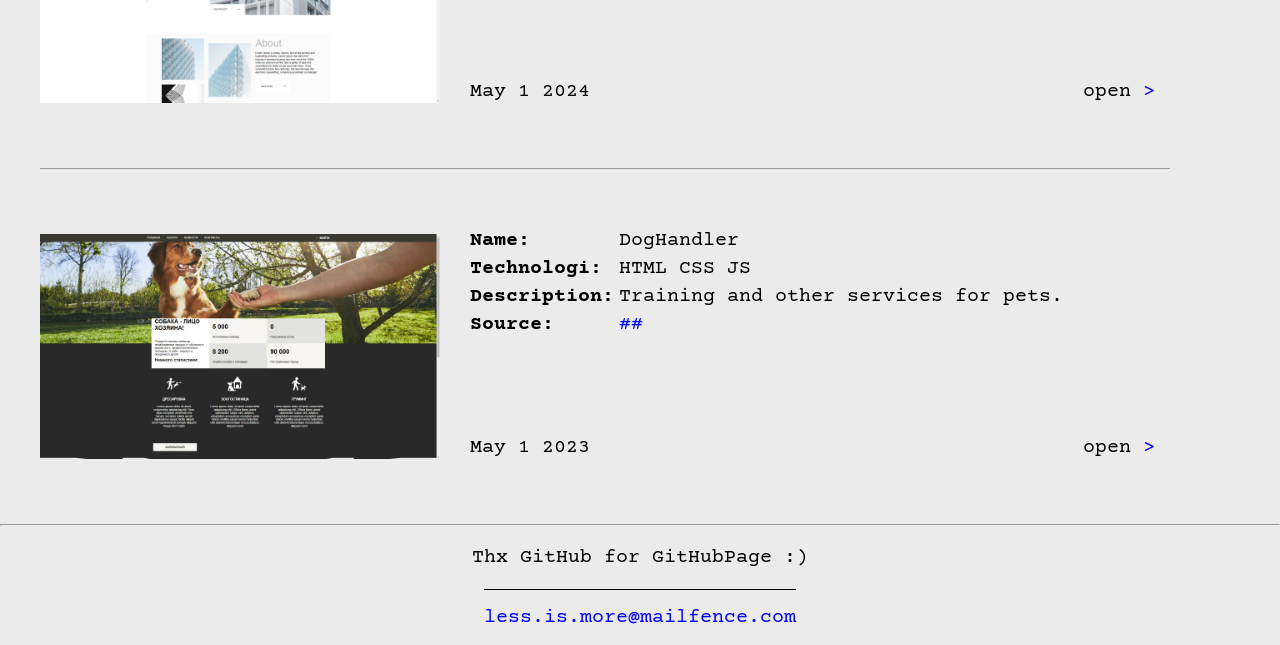
==== commit 57a9052b: "Correct typo" ====
--- a/index.html
+++ b/index.html
@@ -20,7 +20,7 @@
     <header class="header">
       <div class="container">
         <h1 class="main-title">Portfolio</h1>
-        <h2>Amout me:</h2>
+        <h2>About me:</h2>
         
         <dl>
           <dt>First Name:</dt>
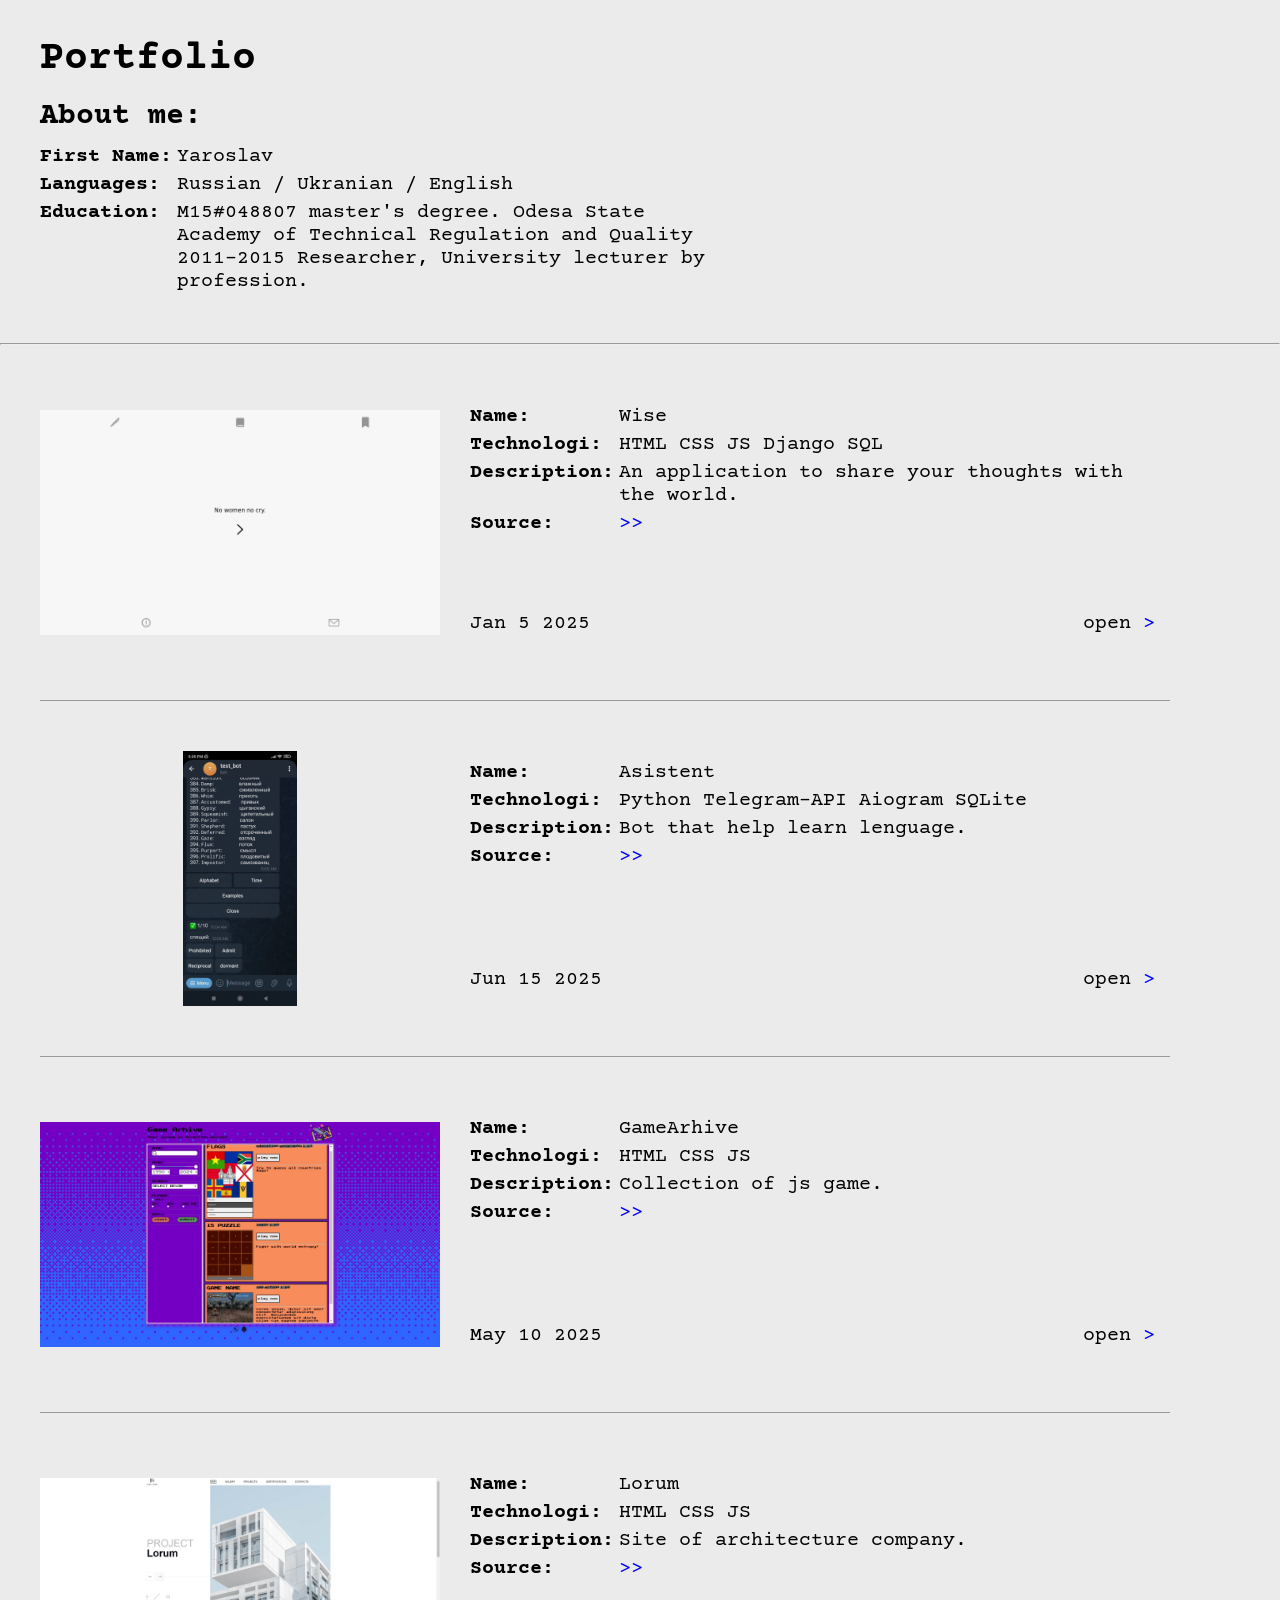
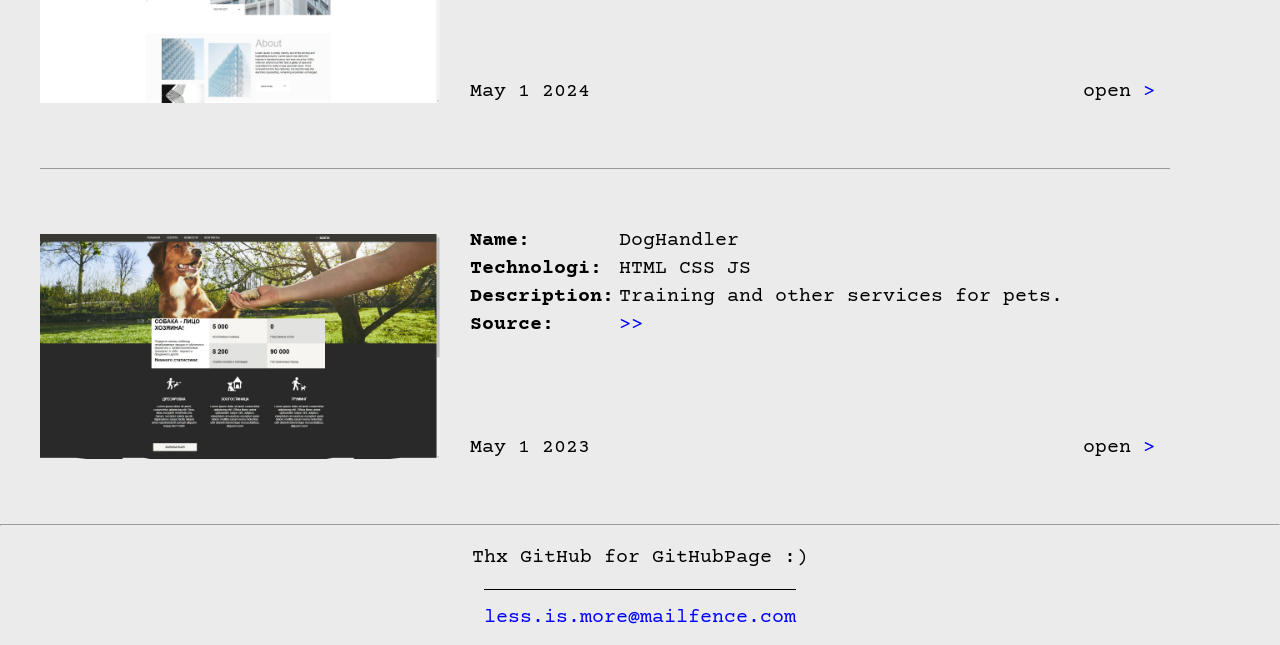
==== commit 24eb4c91: "Replace project link arrow symbols with '>'" ====
--- a/index.html
+++ b/index.html
@@ -59,7 +59,7 @@
                 <dd>
                   <a target="_blank" 
                     href="https://github.com/foxtailer/simple-django-project_wise">
-                    <span class="project-link__arrow">##</span>
+                    <span class="project-link__arrow">>></span>
                   </a>
                 </dd>
               </dl>
@@ -92,7 +92,7 @@
                 <dd>
                   <a target="_blank" 
                     href="https://github.com/foxtailer/asistent1.0">
-                    <span class="project-link__arrow">##</span>
+                    <span class="project-link__arrow">>></span>
                   </a>
                 </dd>
               </dl>
@@ -125,7 +125,7 @@
                 <dd>
                   <a target="_blank" 
                     href="https://github.com/foxtailer/__personal/tree/main/projects/gamearhive">
-                    <span class="project-link__arrow">##</span>
+                    <span class="project-link__arrow">>></span>
                   </a>
                 </dd>
               </dl>
@@ -158,7 +158,7 @@
                 <dd>
                   <a target="_blank" 
                     href="https://github.com/foxtailer/__personal/tree/main/projects/lorum">
-                    <span class="project-link__arrow">##</span>
+                    <span class="project-link__arrow">>></span>
                   </a>
                 </dd>
               </dl>
@@ -193,7 +193,7 @@
                 <dd>
                   <a target="_blank" 
                     href="https://github.com/foxtailer/__personal/tree/main/projects/doghandler">
-                    <span class="project-link__arrow">##</span>
+                    <span class="project-link__arrow">>></span>
                   </a>
                 </dd>
               </dl>
